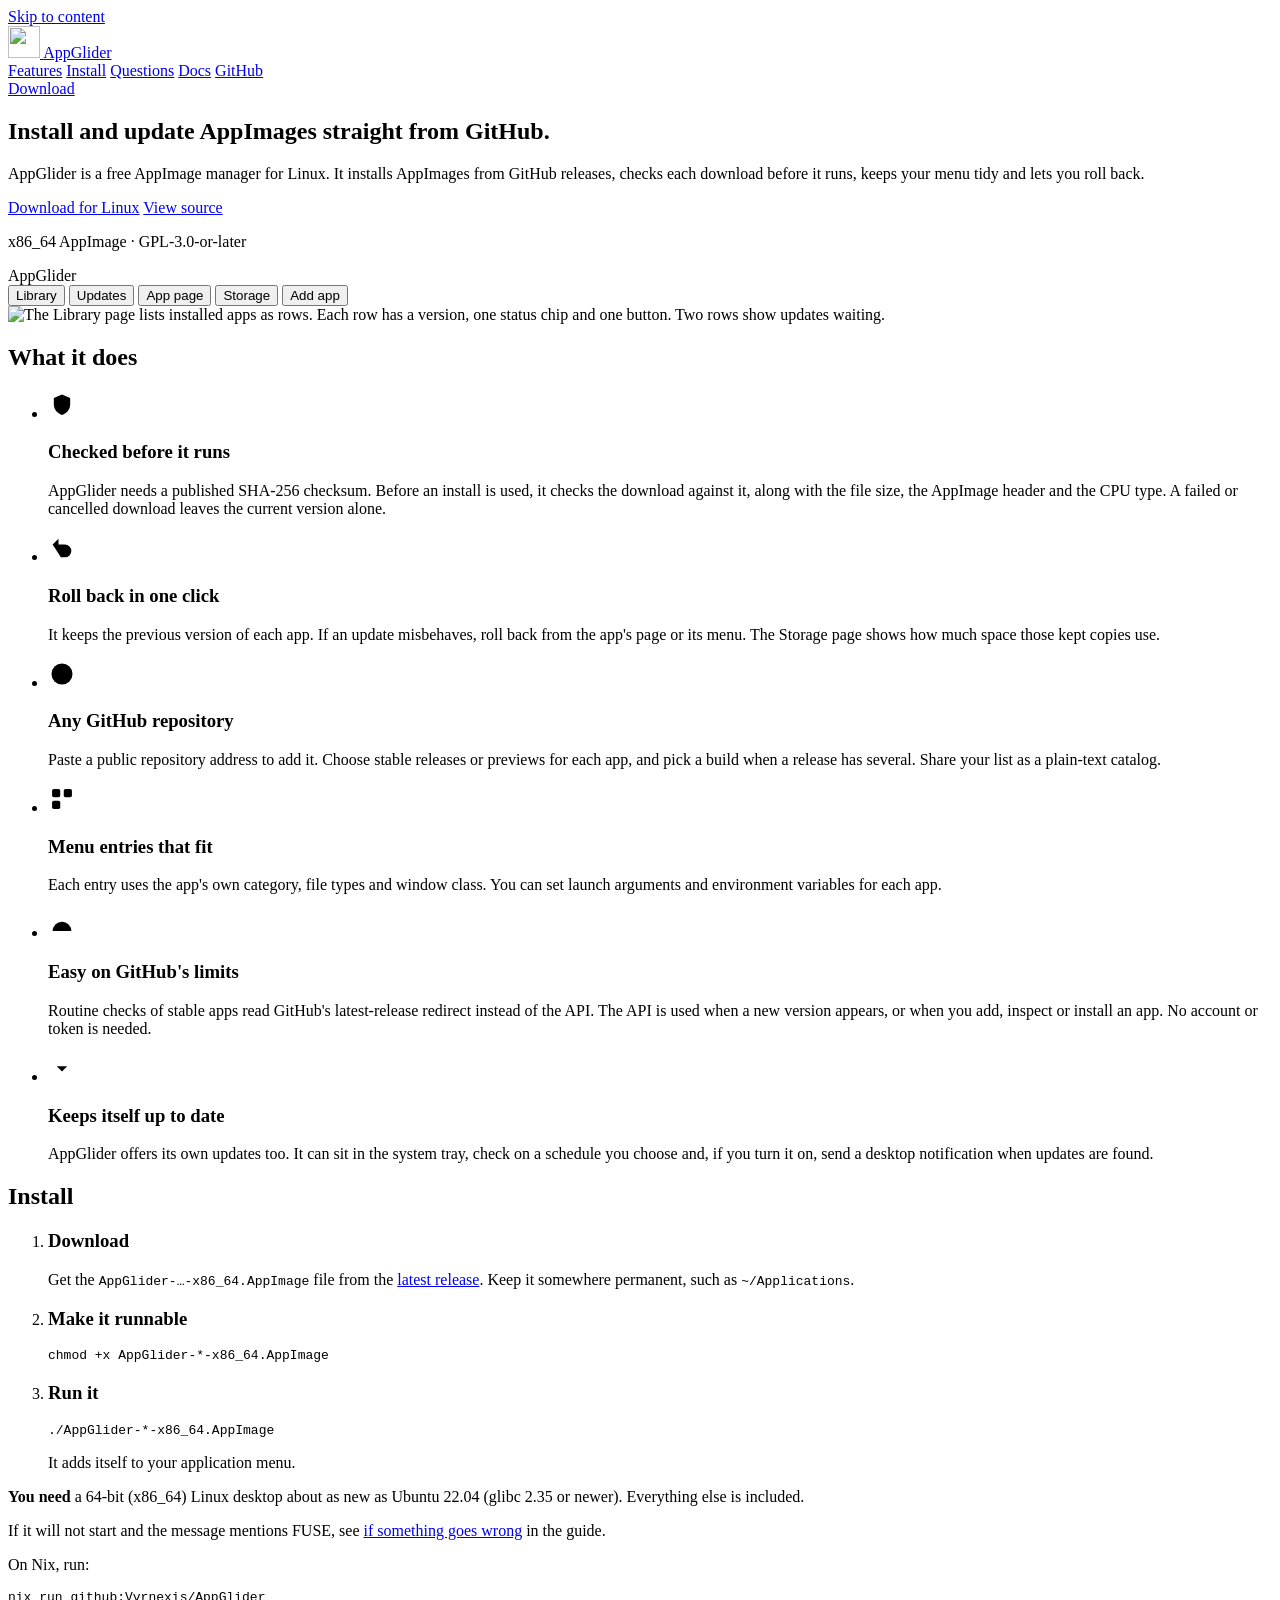
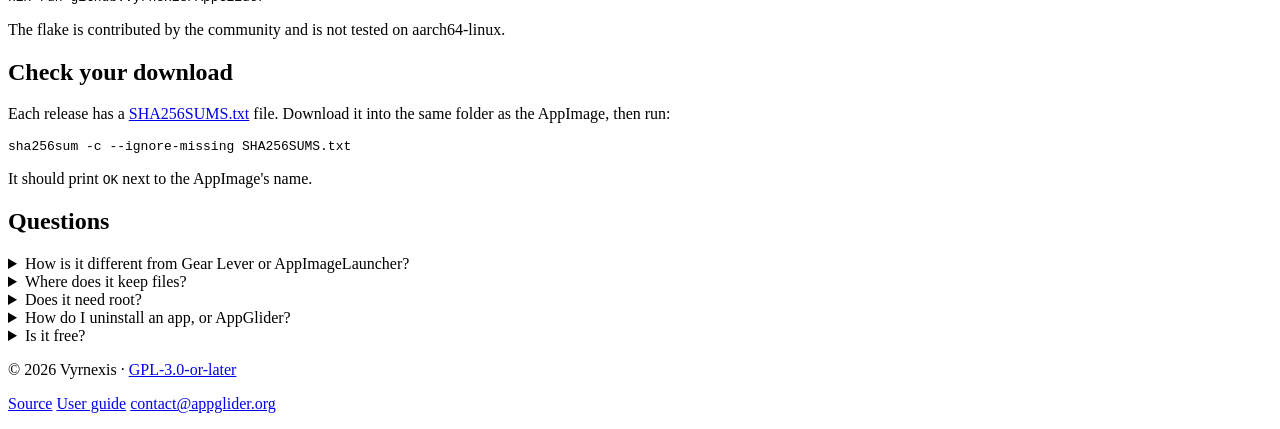
==== site/index.html @ e848aa47 "chore: release 0.9.7" ====
<!doctype html>
<html lang="en-GB">
<head>
<meta charset="utf-8">
<meta name="viewport" content="width=device-width, initial-scale=1">
<title>AppGlider: AppImage manager and updater for Linux</title>
<meta name="description" content="AppGlider is a free AppImage manager for Linux. Install and update AppImages from GitHub releases, verify every download and roll back in one click.">
<link rel="canonical" href="https://appglider.org/">
<meta name="theme-color" content="#eef0f4" media="(prefers-color-scheme: light)">
<meta name="theme-color" content="#15181e" media="(prefers-color-scheme: dark)">
<link rel="icon" href="/assets/appglider-taskbar-icon.svg" type="image/svg+xml">
<link rel="icon" href="/assets/favicon-32.png" type="image/png" sizes="32x32">
<link rel="apple-touch-icon" href="/assets/appglider-taskbar-256.png">
<meta property="og:type" content="website">
<meta property="og:site_name" content="AppGlider">
<meta property="og:title" content="AppGlider: AppImage manager and updater for Linux">
<meta property="og:description" content="Install AppImages from GitHub releases, check each download before it runs, keep your menu tidy and roll back when an update misbehaves.">
<meta property="og:url" content="https://appglider.org/">
<meta property="og:image" content="https://appglider.org/assets/appglider-social.png">
<meta property="og:image:width" content="1200">
<meta property="og:image:height" content="630">
<meta property="og:image:alt" content="AppGlider, an AppImage manager and updater for Linux, showing its Library page.">
<meta name="twitter:card" content="summary_large_image">
<meta name="twitter:title" content="AppGlider: AppImage manager and updater for Linux">
<meta name="twitter:description" content="Install AppImages from GitHub releases, check each download before it runs, keep your menu tidy and roll back when an update misbehaves.">
<meta name="twitter:image" content="https://appglider.org/assets/appglider-social.png">
<meta name="twitter:image:alt" content="AppGlider, an AppImage manager and updater for Linux, showing its Library page.">
<script type="application/ld+json">
{
  "@context": "https://schema.org",
  "@type": "SoftwareApplication",
  "name": "AppGlider",
  "description": "A free AppImage manager and updater for Linux that installs AppImages from GitHub releases, verifies each download and lets you roll back.",
  "url": "https://appglider.org/",
  "applicationCategory": "UtilitiesApplication",
  "operatingSystem": "Linux (x86_64)",
  "downloadUrl": "https://github.com/Vyrnexis/AppGlider/releases/latest",
  "license": "https://www.gnu.org/licenses/gpl-3.0.html",
  "isAccessibleForFree": true,
  "offers": { "@type": "Offer", "price": "0", "priceCurrency": "USD" },
  "image": "https://appglider.org/assets/appglider-social.png",
  "screenshot": "https://appglider.org/assets/appglider-library.png",
  "codeRepository": "https://github.com/Vyrnexis/AppGlider",
  "author": { "@type": "Person", "name": "Vyrnexis", "url": "https://github.com/Vyrnexis" }
}
</script>
<link rel="stylesheet" href="/styles.css">
<script src="/site.js" defer></script>
</head>
<body data-version="0.9.7">
<a class="skip" href="#main">Skip to content</a>

<header class="nav">
  <div class="wrap nav-inner">
    <a class="brand" href="/" aria-label="AppGlider home">
      <img src="/assets/appglider-taskbar-icon.svg" width="32" height="32" alt="">
      <span>AppGlider</span>
    </a>
    <nav class="nav-links" aria-label="Main">
      <a href="#features">Features</a>
      <a href="#install">Install</a>
      <a href="#questions">Questions</a>
      <a href="https://github.com/Vyrnexis/AppGlider/blob/main/docs/usage.md">Docs</a>
      <a href="https://github.com/Vyrnexis/AppGlider">GitHub</a>
    </nav>
    <a class="btn btn-primary btn-small" href="https://github.com/Vyrnexis/AppGlider/releases/latest" data-download>Download</a>
  </div>
</header>

<main id="main">
  <section class="hero wrap" aria-labelledby="hero-title">
    <div class="hero-text">
      <h1 id="hero-title">Install and update AppImages straight from GitHub.</h1>
      <p class="lead">AppGlider is a free AppImage manager for Linux. It installs AppImages from GitHub releases, checks each download before it runs, keeps your menu tidy and lets you roll back.</p>
      <div class="actions">
        <a class="btn btn-primary" href="https://github.com/Vyrnexis/AppGlider/releases/latest" data-download data-download-long>Download for Linux</a>
        <a class="btn btn-secondary" href="https://github.com/Vyrnexis/AppGlider">View source</a>
      </div>
      <p class="small muted">x86_64 AppImage · GPL-3.0-or-later</p>
    </div>

    <div class="shots">
      <div class="window">
        <div class="window-bar" aria-hidden="true"><span>AppGlider</span></div>
        <div class="tabs" role="tablist" aria-label="Screenshots">
          <button type="button" role="tab" id="tab-library" aria-controls="panel-library" aria-selected="true">Library</button>
          <button type="button" role="tab" id="tab-updates" aria-controls="panel-updates" aria-selected="false" tabindex="-1">Updates</button>
          <button type="button" role="tab" id="tab-app" aria-controls="panel-app" aria-selected="false" tabindex="-1">App page</button>
          <button type="button" role="tab" id="tab-storage" aria-controls="panel-storage" aria-selected="false" tabindex="-1">Storage</button>
          <button type="button" role="tab" id="tab-add" aria-controls="panel-add" aria-selected="false" tabindex="-1">Add app</button>
        </div>
        <div class="panels">
          <div role="tabpanel" id="panel-library" aria-labelledby="tab-library">
            <img src="/assets/appglider-library.png" width="1040" height="720" alt="The Library page lists installed apps as rows. Each row has a version, one status chip and one button. Two rows show updates waiting.">
          </div>
          <div role="tabpanel" id="panel-updates" aria-labelledby="tab-updates" hidden>
            <img src="/assets/appglider-updates.png" width="1040" height="720" loading="lazy" alt="The Updates page shows only the apps with a newer version, with an Update all button in a banner above them.">
          </div>
          <div role="tabpanel" id="panel-app" aria-labelledby="tab-app" hidden>
            <img src="/assets/appglider-app-page.png" width="1040" height="1110" loading="lazy" alt="An app's page with release notes and versions on the left, and preferences and a Manage section with Roll back and Uninstall on the right.">
          </div>
          <div role="tabpanel" id="panel-storage" aria-labelledby="tab-storage" hidden>
            <img src="/assets/appglider-storage.png" width="1040" height="720" loading="lazy" alt="Settings, Storage section. A bar splits disk space between versions in use and copies kept for roll back, with each app listed below.">
          </div>
          <div role="tabpanel" id="panel-add" aria-labelledby="tab-add" hidden>
            <img src="/assets/appglider-add-app.png" width="1040" height="980" loading="lazy" alt="The Add app page, after inspecting a GitHub repository, showing the release and build that AppGlider found.">
          </div>
        </div>
      </div>
    </div>
  </section>

  <section id="features" class="section wrap" aria-labelledby="features-title">
    <h2 id="features-title">What it does</h2>
    <ul class="cards">
      <li class="card">
        <svg class="icon" viewBox="0 0 24 24" width="28" height="28" aria-hidden="true" focusable="false"><path d="M12 3 5 6v5.5c0 4.2 2.9 7.6 7 9 4.1-1.4 7-4.8 7-9V6l-7-3Z"/><path d="m9 12 2.2 2.2L15.5 10"/></svg>
        <h3>Checked before it runs</h3>
        <p>AppGlider needs a published SHA-256 checksum. Before an install is used, it checks the download against it, along with the file size, the AppImage header and the CPU type. A failed or cancelled download leaves the current version alone.</p>
      </li>
      <li class="card">
        <svg class="icon" viewBox="0 0 24 24" width="28" height="28" aria-hidden="true" focusable="false"><path d="M9 14 4 9l5-5"/><path d="M4 9h10.5a5.5 5.5 0 0 1 0 11H11"/></svg>
        <h3>Roll back in one click</h3>
        <p>It keeps the previous version of each app. If an update misbehaves, roll back from the app's page or its menu. The Storage page shows how much space those kept copies use.</p>
      </li>
      <li class="card">
        <svg class="icon" viewBox="0 0 24 24" width="28" height="28" aria-hidden="true" focusable="false"><circle cx="12" cy="12" r="9"/><path d="M12 7.5v9M7.5 12h9"/></svg>
        <h3>Any GitHub repository</h3>
        <p>Paste a public repository address to add it. Choose stable releases or previews for each app, and pick a build when a release has several. Share your list as a plain-text catalog.</p>
      </li>
      <li class="card">
        <svg class="icon" viewBox="0 0 24 24" width="28" height="28" aria-hidden="true" focusable="false"><rect x="3.5" y="3.5" width="7" height="7" rx="1.5"/><rect x="13.5" y="3.5" width="7" height="7" rx="1.5"/><rect x="3.5" y="13.5" width="7" height="7" rx="1.5"/><path d="M14 17h6.5M17.25 13.75v6.5"/></svg>
        <h3>Menu entries that fit</h3>
        <p>Each entry uses the app's own category, file types and window class. You can set launch arguments and environment variables for each app.</p>
      </li>
      <li class="card">
        <svg class="icon" viewBox="0 0 24 24" width="28" height="28" aria-hidden="true" focusable="false"><path d="M4 18a8 8 0 1 1 16 0"/><path d="m12 18 4-5"/><path d="M6 18h.01M18 18h.01M12 7v.01"/></svg>
        <h3>Easy on GitHub's limits</h3>
        <p>Routine checks of stable apps read GitHub's latest-release redirect instead of the API. The API is used when a new version appears, or when you add, inspect or install an app. No account or token is needed.</p>
      </li>
      <li class="card">
        <svg class="icon" viewBox="0 0 24 24" width="28" height="28" aria-hidden="true" focusable="false"><path d="M12 4v11"/><path d="m7.5 10.5 4.5 4.5 4.5-4.5"/><path d="M5 20h14"/></svg>
        <h3>Keeps itself up to date</h3>
        <p>AppGlider offers its own updates too. It can sit in the system tray, check on a schedule you choose and, if you turn it on, send a desktop notification when updates are found.</p>
      </li>
    </ul>
  </section>

  <section id="install" class="section wrap" aria-labelledby="install-title">
    <h2 id="install-title">Install</h2>
    <ol class="steps">
      <li>
        <h3>Download</h3>
        <p>Get the <code>AppGlider-…-x86_64.AppImage</code> file from the <a href="https://github.com/Vyrnexis/AppGlider/releases/latest" data-release-page>latest release</a>. Keep it somewhere permanent, such as <code>~/Applications</code>.</p>
      </li>
      <li>
        <h3>Make it runnable</h3>
        <div class="code"><pre><code id="code-chmod">chmod +x AppGlider-*-x86_64.AppImage</code></pre><button class="copy" type="button" data-copy="code-chmod" aria-label="Copy the chmod command" hidden>Copy</button></div>
      </li>
      <li>
        <h3>Run it</h3>
        <div class="code"><pre><code id="code-run">./AppGlider-*-x86_64.AppImage</code></pre><button class="copy" type="button" data-copy="code-run" aria-label="Copy the run command" hidden>Copy</button></div>
        <p>It adds itself to your application menu.</p>
      </li>
    </ol>
    <p><strong>You need</strong> a 64-bit (x86_64) Linux desktop about as new as Ubuntu 22.04 (glibc 2.35 or newer). Everything else is included.</p>
    <p>If it will not start and the message mentions FUSE, see <a href="https://github.com/Vyrnexis/AppGlider/blob/main/docs/usage.md#if-something-goes-wrong">if something goes wrong</a> in the guide.</p>
    <p>On Nix, run:</p>
    <div class="code"><pre><code id="code-nix">nix run github:Vyrnexis/AppGlider</code></pre><button class="copy" type="button" data-copy="code-nix" aria-label="Copy the Nix command" hidden>Copy</button></div>
    <p class="small muted">The flake is contributed by the community and is not tested on aarch64-linux.</p>
  </section>

  <section id="verify" class="section wrap" aria-labelledby="verify-title">
    <h2 id="verify-title">Check your download</h2>
    <p>Each release has a <a href="https://github.com/Vyrnexis/AppGlider/releases/latest" data-sums>SHA256SUMS.txt</a> file. Download it into the same folder as the AppImage, then run:</p>
    <div class="code"><pre><code id="code-sums">sha256sum -c --ignore-missing SHA256SUMS.txt</code></pre><button class="copy" type="button" data-copy="code-sums" aria-label="Copy the checksum command" hidden>Copy</button></div>
    <p>It should print <code>OK</code> next to the AppImage's name.</p>
    <p class="small muted" data-version-line></p>
  </section>

  <section id="questions" class="section wrap" aria-labelledby="questions-title">
    <h2 id="questions-title">Questions</h2>
    <div class="faq">
      <details>
        <summary>How is it different from Gear Lever or AppImageLauncher?</summary>
        <p>Both put AppImages in your menu and keep them updated. Gear Lever, a Flatpak, is a good choice if you already have AppImage files, and it supports more sources, including GitLab, Codeberg, Forgejo, FTP and direct links.</p>
        <p>AppImageLauncher adds AppImages to your menu when you first open them, and updates the ones that carry their own update information.</p>
        <p>AppGlider starts from the GitHub repository instead. It requires a published checksum, keeps a version to roll back to and is an AppImage itself.</p>
      </details>
      <details>
        <summary>Where does it keep files?</summary>
        <p>Apps go in a folder you choose under Settings, then Storage. The default is <code>~/.local/share/appglider/apps</code>. Its library, caches and logs are in <code>~/.local/share/appglider</code>, and its settings are in <code>~/.config/AppGlider</code>.</p>
        <p>Menu entries are in <code>~/.local/share/applications</code>. If you turn on Start with my desktop, one login entry is added in <code>~/.config/autostart</code>.</p>
      </details>
      <details>
        <summary>Does it need root?</summary>
        <p>No. Everything is installed in your home folder.</p>
      </details>
      <details>
        <summary>How do I uninstall an app, or AppGlider?</summary>
        <p>For an app, open its menu on the row and choose Uninstall. This removes the app and its menu entries. Your documents and the app's own settings stay.</p>
        <p>AppGlider has no uninstaller of its own. Uninstall your apps first and turn off <strong>Start with my desktop</strong> in Settings. Then quit AppGlider and delete its AppImage and its menu entry, <code>~/.local/share/applications/appglider.desktop</code>. To remove its data too, delete <code>~/.local/share/appglider</code> and <code>~/.config/AppGlider</code>.</p>
      </details>
      <details>
        <summary>Is it free?</summary>
        <p>Yes. AppGlider is free software under the GPL-3.0-or-later licence, and the source is on <a href="https://github.com/Vyrnexis/AppGlider">GitHub</a>.</p>
      </details>
    </div>
  </section>
</main>

<footer class="footer">
  <div class="wrap footer-inner">
    <p>© 2026 Vyrnexis · <a href="https://github.com/Vyrnexis/AppGlider/blob/main/LICENSE">GPL-3.0-or-later</a></p>
    <p class="footer-links">
      <a href="https://github.com/Vyrnexis/AppGlider">Source</a>
      <a href="https://github.com/Vyrnexis/AppGlider/blob/main/docs/usage.md">User guide</a>
      <!--email_off--><a href="mailto:contact@appglider.org">contact@appglider.org</a><!--/email_off-->
    </p>
  </div>
</footer>
</body>
</html>
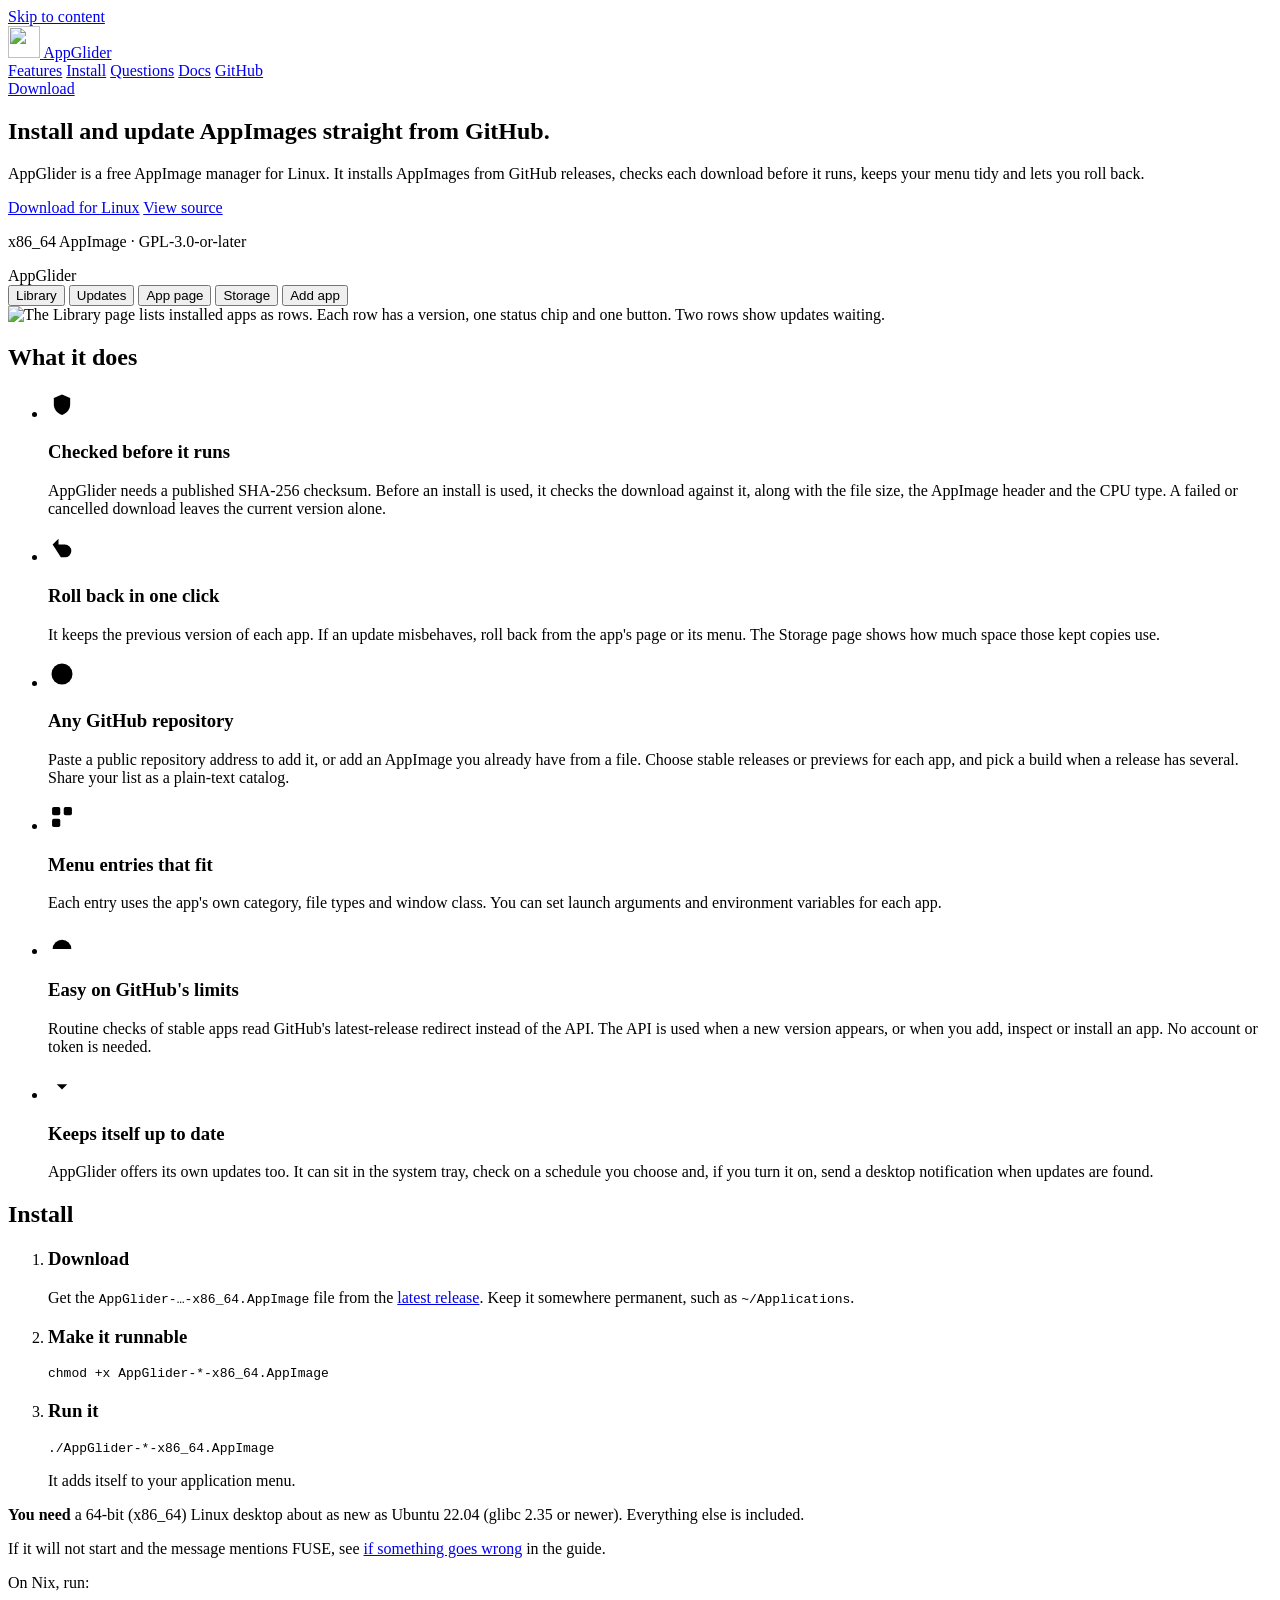
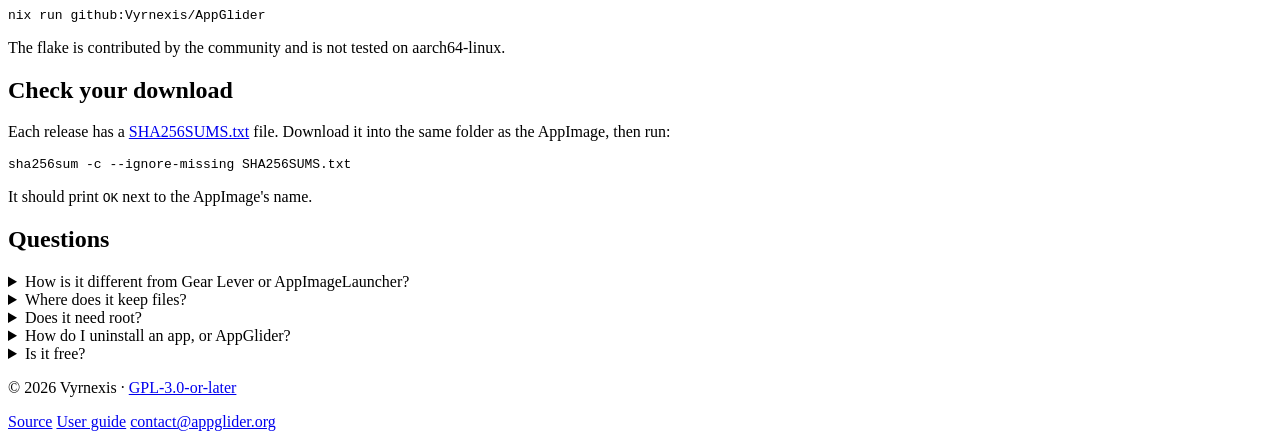
==== commit 5a20d10d: "docs: add AppImages from a file and moving AppGlider into its folder Usage guide, README, website an" ====
--- a/site/index.html
+++ b/site/index.html
@@ -126,7 +126,7 @@
       <li class="card">
         <svg class="icon" viewBox="0 0 24 24" width="28" height="28" aria-hidden="true" focusable="false"><circle cx="12" cy="12" r="9"/><path d="M12 7.5v9M7.5 12h9"/></svg>
         <h3>Any GitHub repository</h3>
-        <p>Paste a public repository address to add it. Choose stable releases or previews for each app, and pick a build when a release has several. Share your list as a plain-text catalog.</p>
+        <p>Paste a public repository address to add it, or add an AppImage you already have from a file. Choose stable releases or previews for each app, and pick a build when a release has several. Share your list as a plain-text catalog.</p>
       </li>
       <li class="card">
         <svg class="icon" viewBox="0 0 24 24" width="28" height="28" aria-hidden="true" focusable="false"><rect x="3.5" y="3.5" width="7" height="7" rx="1.5"/><rect x="13.5" y="3.5" width="7" height="7" rx="1.5"/><rect x="3.5" y="13.5" width="7" height="7" rx="1.5"/><path d="M14 17h6.5M17.25 13.75v6.5"/></svg>
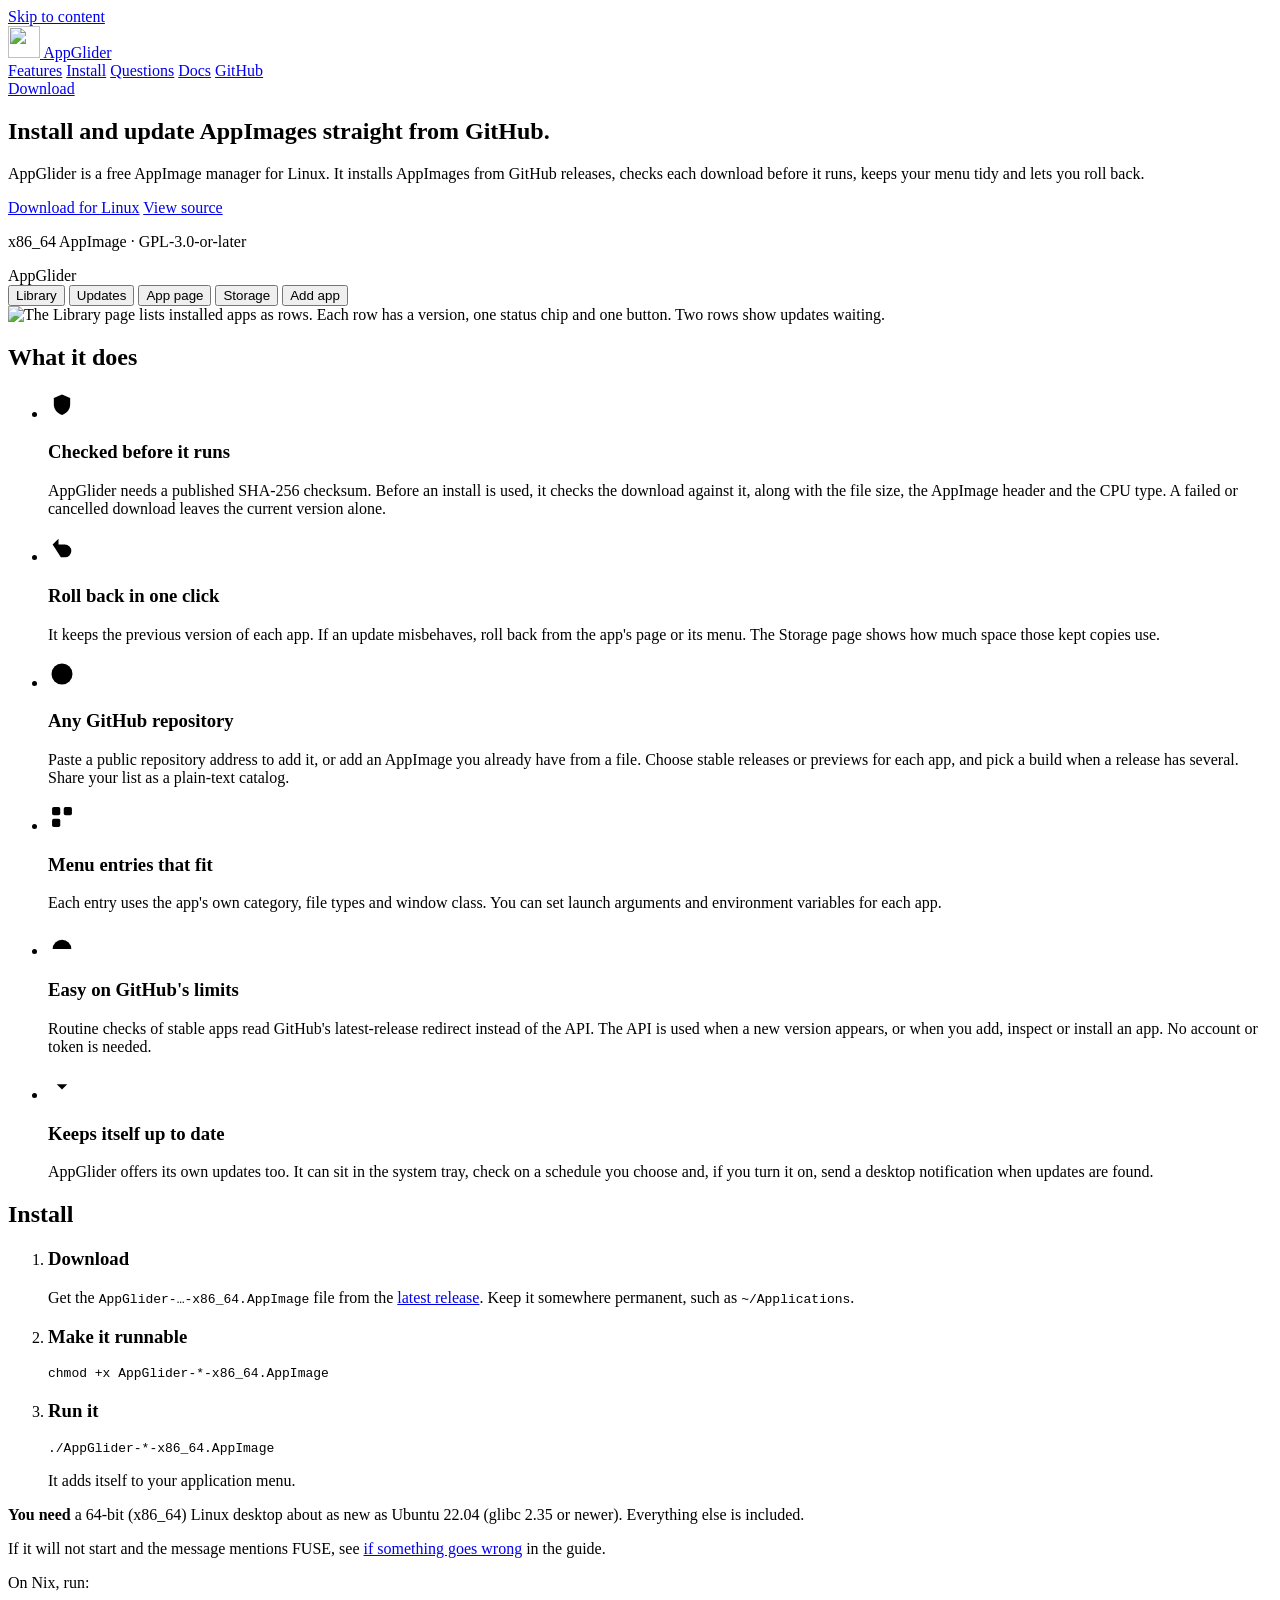
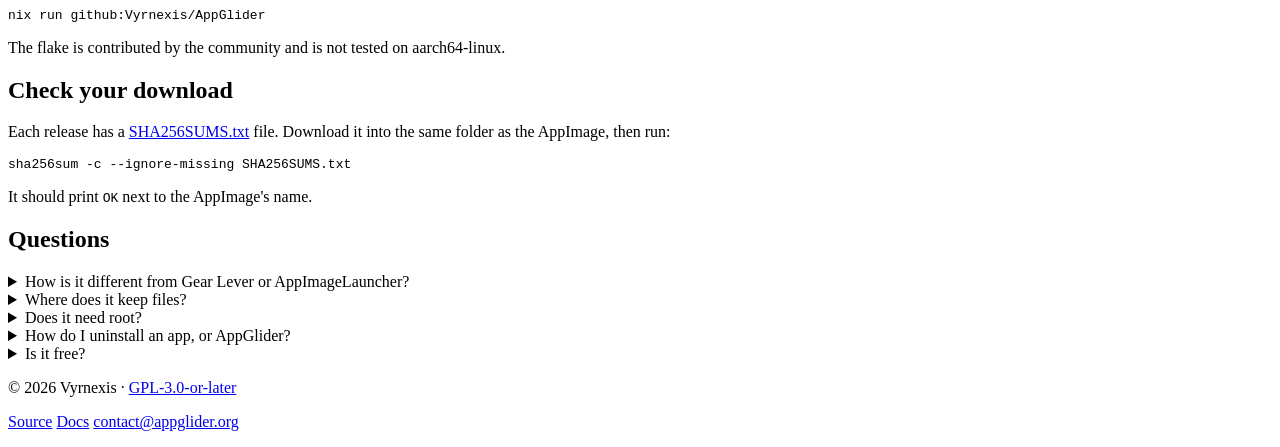
==== commit 0d49efda: "docs: move the documentation to appglider.org/docs" ====
--- a/site/index.html
+++ b/site/index.html
@@ -47,7 +47,7 @@
 <link rel="stylesheet" href="/styles.css">
 <script src="/site.js" defer></script>
 </head>
-<body data-version="0.9.7">
+<body data-version="1.0.0">
 <a class="skip" href="#main">Skip to content</a>
 
 <header class="nav">
@@ -60,7 +60,7 @@
       <a href="#features">Features</a>
       <a href="#install">Install</a>
       <a href="#questions">Questions</a>
-      <a href="https://github.com/Vyrnexis/AppGlider/blob/main/docs/usage.md">Docs</a>
+      <a href="/docs/">Docs</a>
       <a href="https://github.com/Vyrnexis/AppGlider">GitHub</a>
     </nav>
     <a class="btn btn-primary btn-small" href="https://github.com/Vyrnexis/AppGlider/releases/latest" data-download>Download</a>
@@ -164,7 +164,7 @@
       </li>
     </ol>
     <p><strong>You need</strong> a 64-bit (x86_64) Linux desktop about as new as Ubuntu 22.04 (glibc 2.35 or newer). Everything else is included.</p>
-    <p>If it will not start and the message mentions FUSE, see <a href="https://github.com/Vyrnexis/AppGlider/blob/main/docs/usage.md#if-something-goes-wrong">if something goes wrong</a> in the guide.</p>
+    <p>If it will not start and the message mentions FUSE, see <a href="/docs/troubleshooting/">if something goes wrong</a> in the guide.</p>
     <p>On Nix, run:</p>
     <div class="code"><pre><code id="code-nix">nix run github:Vyrnexis/AppGlider</code></pre><button class="copy" type="button" data-copy="code-nix" aria-label="Copy the Nix command" hidden>Copy</button></div>
     <p class="small muted">The flake is contributed by the community and is not tested on aarch64-linux.</p>
@@ -214,7 +214,7 @@
     <p>© 2026 Vyrnexis · <a href="https://github.com/Vyrnexis/AppGlider/blob/main/LICENSE">GPL-3.0-or-later</a></p>
     <p class="footer-links">
       <a href="https://github.com/Vyrnexis/AppGlider">Source</a>
-      <a href="https://github.com/Vyrnexis/AppGlider/blob/main/docs/usage.md">User guide</a>
+      <a href="/docs/">Docs</a>
       <!--email_off--><a href="mailto:contact@appglider.org">contact@appglider.org</a><!--/email_off-->
     </p>
   </div>
